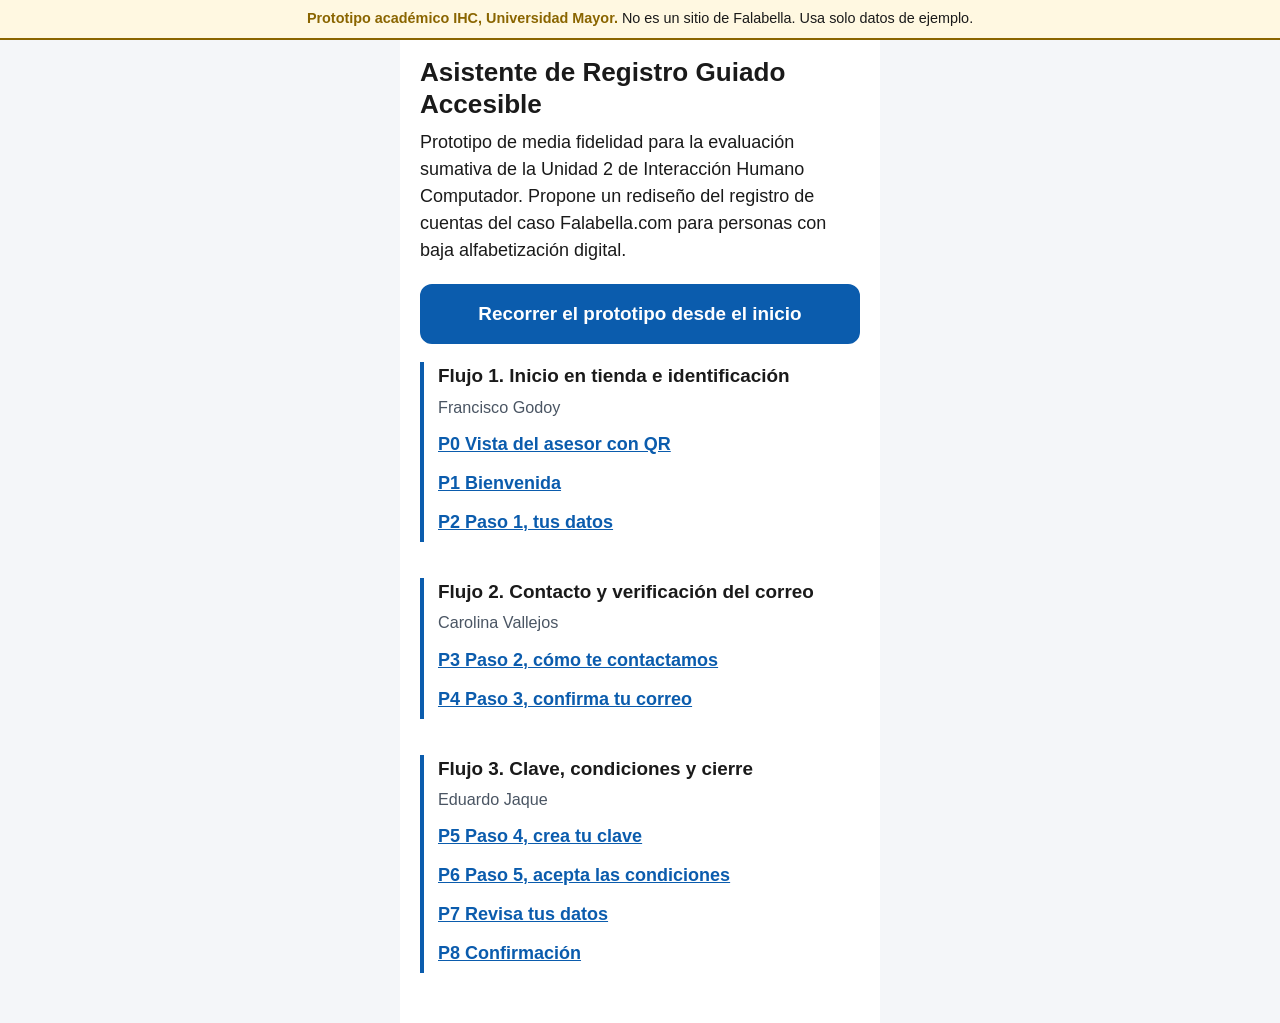
==== prototipo/index.html @ 2b0cdb4e "Agrega flujo 1: vista del asesor con QR, bienvenida y datos personales" ====
<!DOCTYPE html>
<html lang="es-CL">
<head>
  <meta charset="utf-8">
  <meta name="viewport" content="width=device-width, initial-scale=1">
  <meta name="robots" content="noindex, nofollow">
  <title>Prototipo registro guiado accesible | IHC Universidad Mayor</title>
  <link rel="stylesheet" href="compartido/css/base.css">
  <style>
    .flujo { border-left: 4px solid var(--accion); padding-left: 14px; margin: 18px 0; }
    .flujo h2 { font-size: 1.05rem; margin: 0 0 4px; }
    .flujo p { margin: 0 0 6px; color: var(--texto-suave); font-size: 0.9rem; }
    .flujo a { display: block; padding: 6px 0; color: var(--accion); font-weight: 700; }
  </style>
</head>
<body>
  <main class="pantalla">
    <h1>Asistente de Registro Guiado Accesible</h1>
    <p class="instruccion">Prototipo de media fidelidad para la evaluación sumativa de la Unidad 2 de Interacción Humano Computador. Propone un rediseño del registro de cuentas del caso Falabella.com para personas con baja alfabetización digital.</p>

    <a class="boton boton-principal" href="flujo1-inicio-identificacion/p0-asesor-ipad.html">Recorrer el prototipo desde el inicio</a>

    <section class="flujo">
      <h2>Flujo 1. Inicio en tienda e identificación</h2>
      <p>Francisco Godoy</p>
      <a href="flujo1-inicio-identificacion/p0-asesor-ipad.html">P0 Vista del asesor con QR</a>
      <a href="flujo1-inicio-identificacion/p1-bienvenida.html">P1 Bienvenida</a>
      <a href="flujo1-inicio-identificacion/p2-datos-personales.html">P2 Paso 1, tus datos</a>
    </section>

    <section class="flujo">
      <h2>Flujo 2. Contacto y verificación del correo</h2>
      <p>Carolina Vallejos</p>
      <a href="flujo2-contacto-verificacion/p3-contacto.html">P3 Paso 2, cómo te contactamos</a>
      <a href="flujo2-contacto-verificacion/p4-verificar-correo.html">P4 Paso 3, confirma tu correo</a>
    </section>

    <section class="flujo">
      <h2>Flujo 3. Clave, condiciones y cierre</h2>
      <p>Eduardo Jaque</p>
      <a href="flujo3-clave-cierre/p5-clave.html">P5 Paso 4, crea tu clave</a>
      <a href="flujo3-clave-cierre/p6-condiciones.html">P6 Paso 5, acepta las condiciones</a>
      <a href="flujo3-clave-cierre/p7-revision.html">P7 Revisa tus datos</a>
      <a href="flujo3-clave-cierre/p8-confirmacion.html">P8 Confirmación</a>
    </section>
  </main>
  <script src="compartido/js/app.js"></script>
  <script>App.iniciar();</script>
</body>
</html>
---- prototipo/compartido/css/base.css ----
/* Estilos compartidos del prototipo de registro guiado.
   Base de 18 px, contraste AA y zonas táctiles de al menos 48 px. */

:root {
  --texto: #1A1A1A;
  --texto-suave: #4A5563;
  --fondo: #FFFFFF;
  --fondo-suave: #F4F6F9;
  --borde: #8A94A6;
  --accion: #0B5CAD;
  --accion-oscura: #084A8C;
  --accion-fondo: #E8F0FA;
  --error: #B3261E;
  --error-fondo: #FDECEA;
  --exito: #1E7D32;
  --exito-fondo: #E6F4EA;
  --aviso: #8A6500;
  --aviso-fondo: #FFF8E1;
  --radio: 12px;
  --fuente: "Atkinson Hyperlegible", "Segoe UI", Roboto, Arial, sans-serif;
}

* { box-sizing: border-box; }

/* lo oculto con el atributo hidden queda oculto aunque tenga otro display */
[hidden] { display: none !important; }

html { font-size: 112.5%; } /* 18 px */

body {
  margin: 0;
  font-family: var(--fuente);
  color: var(--texto);
  background: var(--fondo-suave);
  line-height: 1.5;
}

/* Aviso fijo de prototipo académico */
.aviso-academico {
  background: var(--aviso-fondo);
  color: var(--texto);
  border-bottom: 2px solid var(--aviso);
  padding: 8px 16px;
  font-size: 0.8rem;
  text-align: center;
}
.aviso-academico strong { color: var(--aviso); }

.pantalla {
  max-width: 480px;
  min-height: calc(100vh - 40px);
  margin: 0 auto;
  background: var(--fondo);
  padding: 16px 20px 32px;
  display: flex;
  flex-direction: column;
}

/* Barra superior: volver + escuchar */
.barra {
  display: flex;
  justify-content: space-between;
  align-items: center;
  min-height: 48px;
  margin-bottom: 8px;
}

.enlace-boton {
  background: none;
  border: none;
  color: var(--accion);
  font: inherit;
  font-weight: 700;
  text-decoration: underline;
  min-height: 48px;
  padding: 0 4px;
  cursor: pointer;
  display: inline-flex;
  align-items: center;
  gap: 6px;
}
.enlace-boton:focus-visible,
.boton:focus-visible,
input:focus-visible,
summary:focus-visible { outline: 3px solid #F2A900; outline-offset: 2px; }

/* Indicador de pasos */
.progreso { margin: 4px 0 20px; }
.progreso-texto { font-weight: 700; color: var(--texto-suave); margin: 0 0 8px; font-size: 0.9rem; }
.progreso-barra { display: grid; grid-template-columns: repeat(5, 1fr); gap: 6px; }
.progreso-barra span { height: 8px; border-radius: 4px; background: #D5DCE6; }
.progreso-barra span.hecho { background: var(--accion); }
.progreso-barra span.actual { background: var(--accion); opacity: 0.55; }

h1 { font-size: 1.45rem; line-height: 1.25; margin: 0 0 8px; }
.instruccion { margin: 0 0 20px; color: var(--texto); }

/* Campos */
.campo { margin-bottom: 22px; }
.campo label { display: block; font-weight: 700; margin-bottom: 2px; }
.campo .etiqueta-tipo { font-weight: 400; color: var(--texto-suave); font-size: 0.85rem; }
.campo .ejemplo { display: block; color: var(--texto-suave); font-size: 0.85rem; margin-bottom: 6px; }
.campo input {
  width: 100%;
  min-height: 52px;
  font: inherit;
  padding: 10px 14px;
  border: 2px solid var(--borde);
  border-radius: var(--radio);
  background: #fff;
  color: var(--texto);
}
.campo input[aria-invalid="true"] { border-color: var(--error); background: var(--error-fondo); }
.campo.ok input { border-color: var(--exito); }

.mensaje-error {
  display: none;
  margin-top: 6px;
  color: var(--error);
  font-weight: 700;
  font-size: 0.9rem;
}
.mensaje-error::before { content: "⚠ "; }
/* el mensaje se muestra aunque el input esté dentro de un grupo (prefijo +56 9, botón Ver) */
.campo:has(input[aria-invalid="true"]) .mensaje-error { display: block; }

/* Ayuda contextual */
details.ayuda { margin: 6px 0 0; }
details.ayuda summary {
  cursor: pointer;
  color: var(--accion);
  font-weight: 700;
  min-height: 44px;
  display: flex;
  align-items: center;
}
details.ayuda p {
  background: var(--accion-fondo);
  border-radius: var(--radio);
  padding: 10px 14px;
  margin: 4px 0 0;
  font-size: 0.9rem;
}

/* Botones */
.acciones { margin-top: auto; padding-top: 16px; }
.boton {
  display: block;
  width: 100%;
  min-height: 56px;
  border-radius: var(--radio);
  border: 2px solid var(--accion);
  font: inherit;
  font-weight: 700;
  font-size: 1.05rem;
  cursor: pointer;
  text-align: center;
  text-decoration: none;
  padding: 14px;
}
.boton-principal { background: var(--accion); color: #fff; }
.boton-principal:hover { background: var(--accion-oscura); }
.boton-secundario { background: #fff; color: var(--accion); margin-top: 10px; }

/* Tarjetas y avisos */
.tarjeta {
  background: var(--fondo-suave);
  border-radius: var(--radio);
  padding: 14px 16px;
  margin-bottom: 14px;
}
.lista-simple { padding-left: 1.2rem; margin: 8px 0; }
.lista-simple li { margin-bottom: 6px; }

.estado-exito {
  background: var(--exito-fondo);
  border: 2px solid var(--exito);
  border-radius: var(--radio);
  padding: 14px 16px;
}
.estado-exito::before { content: "✓ "; font-weight: 700; color: var(--exito); }

.alerta-error {
  background: var(--error-fondo);
  border: 2px solid var(--error);
  border-radius: var(--radio);
  padding: 12px 14px;
  margin-bottom: 16px;
  font-weight: 700;
  color: var(--error);
}
.alerta-error[hidden] { display: none; }

.sr-only {
  position: absolute; width: 1px; height: 1px; padding: 0; margin: -1px;
  overflow: hidden; clip: rect(0, 0, 0, 0); border: 0;
}
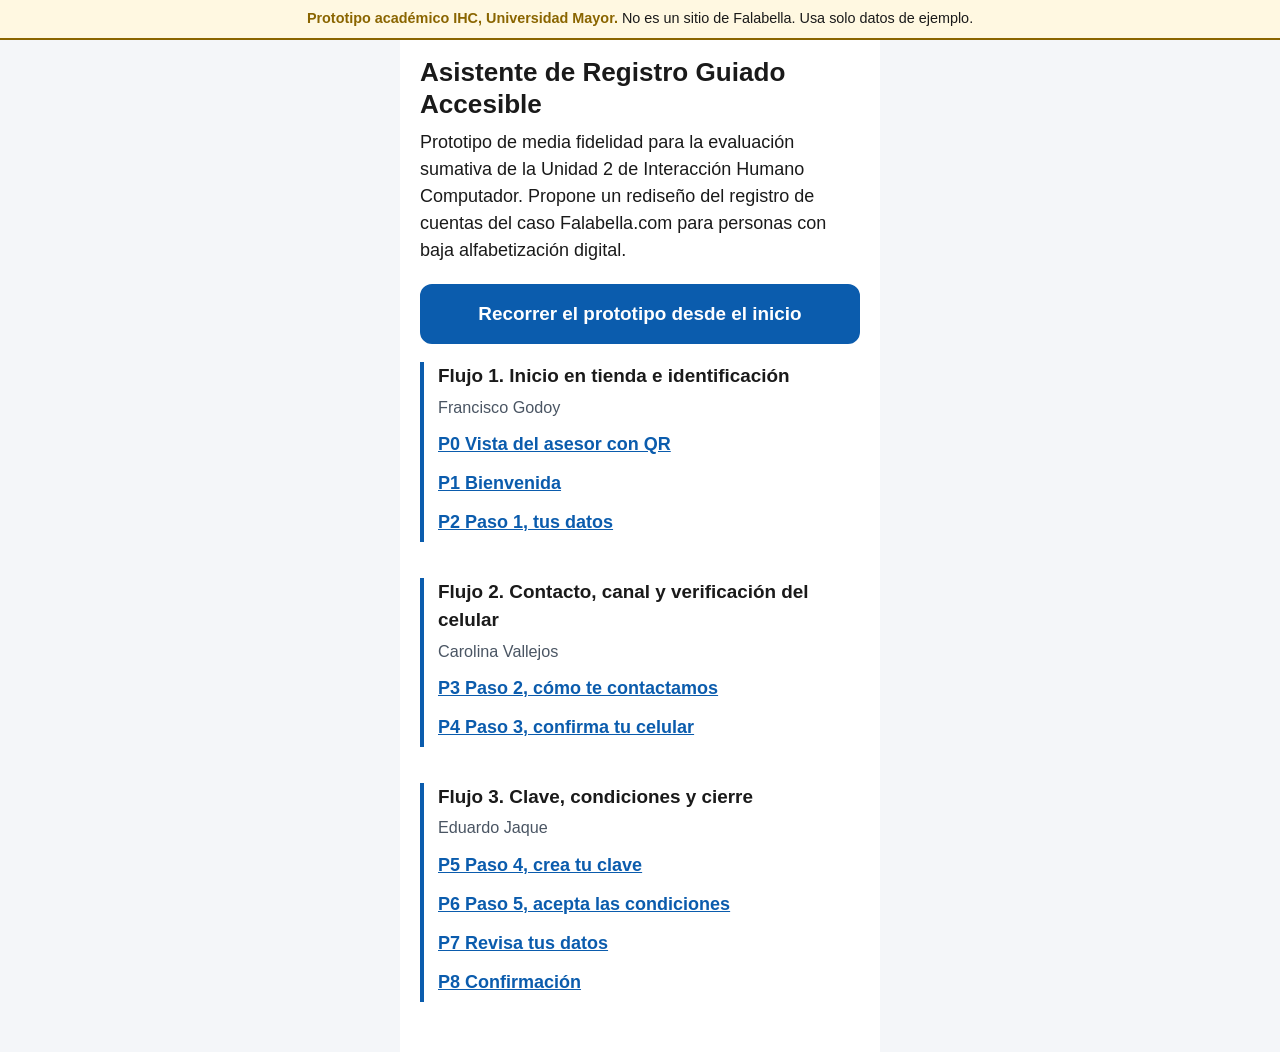
==== commit f97bed9b: "Ajusta bienvenida e índice: el celular pasa a ser el dato principal" ====
--- a/prototipo/index.html
+++ b/prototipo/index.html
@@ -29,10 +29,10 @@
     </section>
 
     <section class="flujo">
-      <h2>Flujo 2. Contacto y verificación del correo</h2>
+      <h2>Flujo 2. Contacto, canal y verificación del celular</h2>
       <p>Carolina Vallejos</p>
       <a href="flujo2-contacto-verificacion/p3-contacto.html">P3 Paso 2, cómo te contactamos</a>
-      <a href="flujo2-contacto-verificacion/p4-verificar-correo.html">P4 Paso 3, confirma tu correo</a>
+      <a href="flujo2-contacto-verificacion/p4-verificar-celular.html">P4 Paso 3, confirma tu celular</a>
     </section>
 
     <section class="flujo">
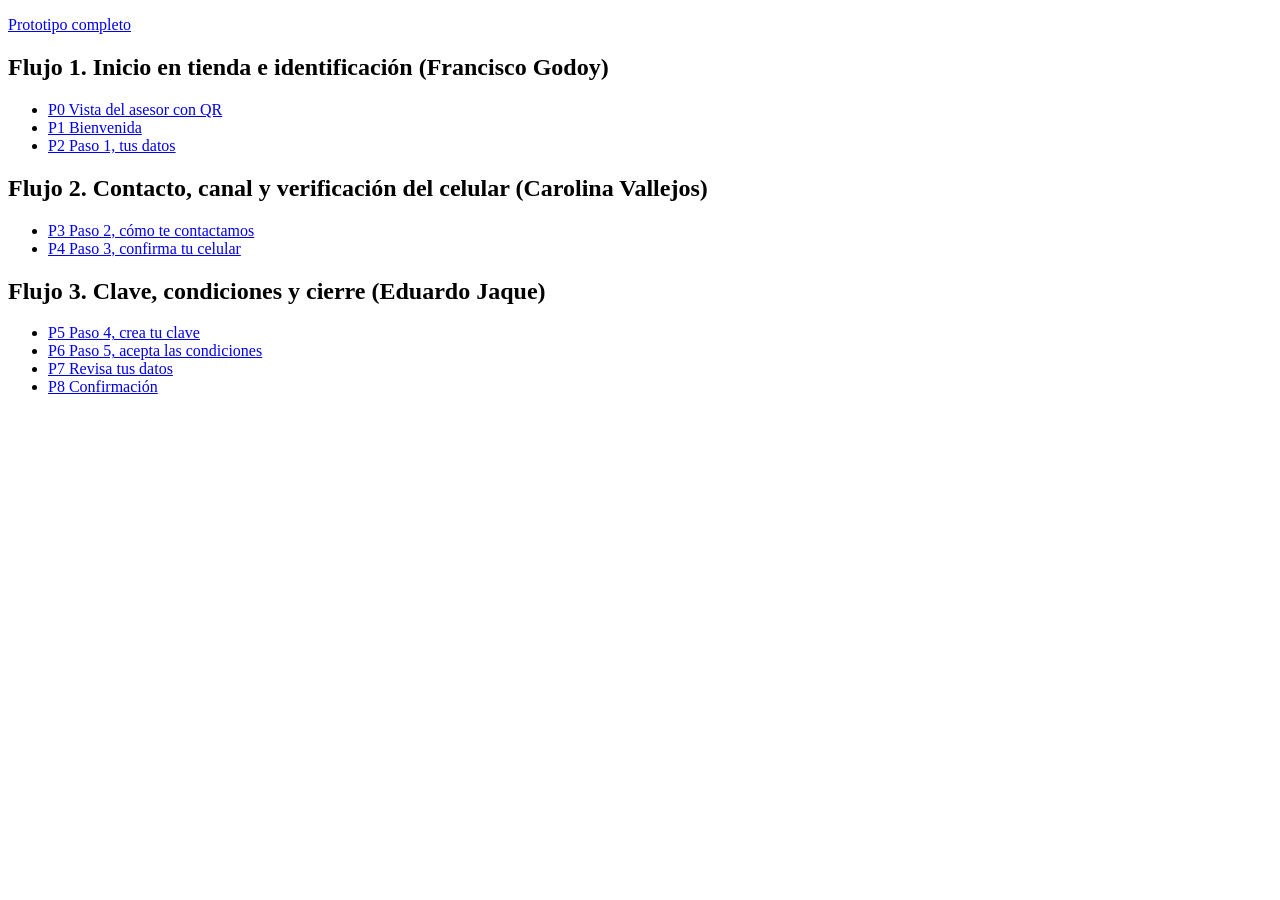
==== commit 1e2cf25a: "Simplifica el índice a enlaces del prototipo y sus tres flujos" ====
--- a/prototipo/index.html
+++ b/prototipo/index.html
@@ -4,47 +4,30 @@
   <meta charset="utf-8">
   <meta name="viewport" content="width=device-width, initial-scale=1">
   <meta name="robots" content="noindex, nofollow">
-  <title>Prototipo registro guiado accesible | IHC Universidad Mayor</title>
-  <link rel="stylesheet" href="compartido/css/base.css">
-  <style>
-    .flujo { border-left: 4px solid var(--accion); padding-left: 14px; margin: 18px 0; }
-    .flujo h2 { font-size: 1.05rem; margin: 0 0 4px; }
-    .flujo p { margin: 0 0 6px; color: var(--texto-suave); font-size: 0.9rem; }
-    .flujo a { display: block; padding: 6px 0; color: var(--accion); font-weight: 700; }
-  </style>
+  <title>Prototipo IHC Sumativa N2</title>
 </head>
 <body>
-  <main class="pantalla">
-    <h1>Asistente de Registro Guiado Accesible</h1>
-    <p class="instruccion">Prototipo de media fidelidad para la evaluación sumativa de la Unidad 2 de Interacción Humano Computador. Propone un rediseño del registro de cuentas del caso Falabella.com para personas con baja alfabetización digital.</p>
+  <p><a href="flujo1-inicio-identificacion/p0-asesor-ipad.html">Prototipo completo</a></p>
 
-    <a class="boton boton-principal" href="flujo1-inicio-identificacion/p0-asesor-ipad.html">Recorrer el prototipo desde el inicio</a>
+  <h2>Flujo 1. Inicio en tienda e identificación (Francisco Godoy)</h2>
+  <ul>
+    <li><a href="flujo1-inicio-identificacion/p0-asesor-ipad.html">P0 Vista del asesor con QR</a></li>
+    <li><a href="flujo1-inicio-identificacion/p1-bienvenida.html">P1 Bienvenida</a></li>
+    <li><a href="flujo1-inicio-identificacion/p2-datos-personales.html">P2 Paso 1, tus datos</a></li>
+  </ul>
 
-    <section class="flujo">
-      <h2>Flujo 1. Inicio en tienda e identificación</h2>
-      <p>Francisco Godoy</p>
-      <a href="flujo1-inicio-identificacion/p0-asesor-ipad.html">P0 Vista del asesor con QR</a>
-      <a href="flujo1-inicio-identificacion/p1-bienvenida.html">P1 Bienvenida</a>
-      <a href="flujo1-inicio-identificacion/p2-datos-personales.html">P2 Paso 1, tus datos</a>
-    </section>
+  <h2>Flujo 2. Contacto, canal y verificación del celular (Carolina Vallejos)</h2>
+  <ul>
+    <li><a href="flujo2-contacto-verificacion/p3-contacto.html">P3 Paso 2, cómo te contactamos</a></li>
+    <li><a href="flujo2-contacto-verificacion/p4-verificar-celular.html">P4 Paso 3, confirma tu celular</a></li>
+  </ul>
 
-    <section class="flujo">
-      <h2>Flujo 2. Contacto, canal y verificación del celular</h2>
-      <p>Carolina Vallejos</p>
-      <a href="flujo2-contacto-verificacion/p3-contacto.html">P3 Paso 2, cómo te contactamos</a>
-      <a href="flujo2-contacto-verificacion/p4-verificar-celular.html">P4 Paso 3, confirma tu celular</a>
-    </section>
-
-    <section class="flujo">
-      <h2>Flujo 3. Clave, condiciones y cierre</h2>
-      <p>Eduardo Jaque</p>
-      <a href="flujo3-clave-cierre/p5-clave.html">P5 Paso 4, crea tu clave</a>
-      <a href="flujo3-clave-cierre/p6-condiciones.html">P6 Paso 5, acepta las condiciones</a>
-      <a href="flujo3-clave-cierre/p7-revision.html">P7 Revisa tus datos</a>
-      <a href="flujo3-clave-cierre/p8-confirmacion.html">P8 Confirmación</a>
-    </section>
-  </main>
-  <script src="compartido/js/app.js"></script>
-  <script>App.iniciar();</script>
+  <h2>Flujo 3. Clave, condiciones y cierre (Eduardo Jaque)</h2>
+  <ul>
+    <li><a href="flujo3-clave-cierre/p5-clave.html">P5 Paso 4, crea tu clave</a></li>
+    <li><a href="flujo3-clave-cierre/p6-condiciones.html">P6 Paso 5, acepta las condiciones</a></li>
+    <li><a href="flujo3-clave-cierre/p7-revision.html">P7 Revisa tus datos</a></li>
+    <li><a href="flujo3-clave-cierre/p8-confirmacion.html">P8 Confirmación</a></li>
+  </ul>
 </body>
 </html>
